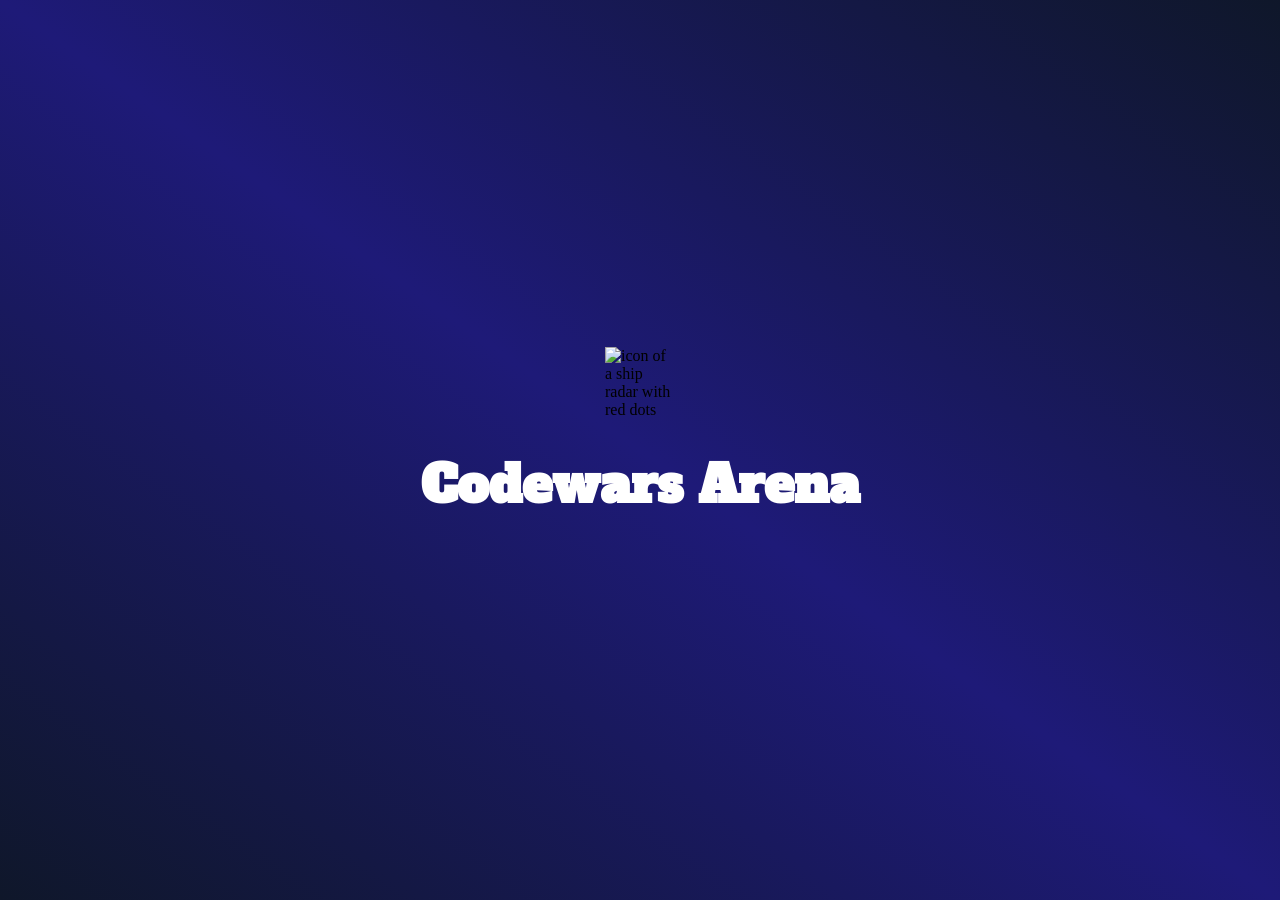
==== Project-Codewars-Leaderboard/index.html @ 8f067aca "edit necessary elements and css style" ====
<!DOCTYPE html>
<html lang="en">

<head>
  <meta charset="UTF-8">
  <meta name="viewport" content="width=device-width, initial-scale=1.0">
  <link rel="stylesheet" href="style.css">

  <!--FONTS-->

  <link rel="preconnect" href="https://fonts.googleapis.com">
  <link rel="preconnect" href="https://fonts.gstatic.com" crossorigin>
  <link
    href="https://fonts.googleapis.com/css2?family=Alfa+Slab+One&family=Inter:ital,opsz,wght@0,14..32,100..900;1,14..32,100..900&display=swap"
    rel="stylesheet">
  <title>Codewars leaderboard</title>
</head>

<body>

  <img src="images/radar.png" alt="icon of a ship radar with red dots" id="icon">
  <h1>Codewars Arena</h1>


</body>

<script src="index.mjs" type="module"></script>

</html>
---- Project-Codewars-Leaderboard/style.css ----
:root {
    --backgroundcolor: linear-gradient(to bottom left, #0f172a, #1e1a78, #0f172a);
    --height-full: 

}

html, body {
   background: var(--backgroundcolor);
   height: 100%;
   margin: 0;
}

body { 
    display:flex; 
    flex-direction: column;
    justify-content:center; 
    align-items:center; 

}

 #icon {
    height: 70px;
     width: 70px;
 }

 .alfa-slab-one-regular {
  font-family: "Alfa Slab One", serif;
  font-weight: 400;
  font-style: normal;
}

h1 {
    font-family: "Alfa Slab One";
    color: white;
    font-size: 50px;
}
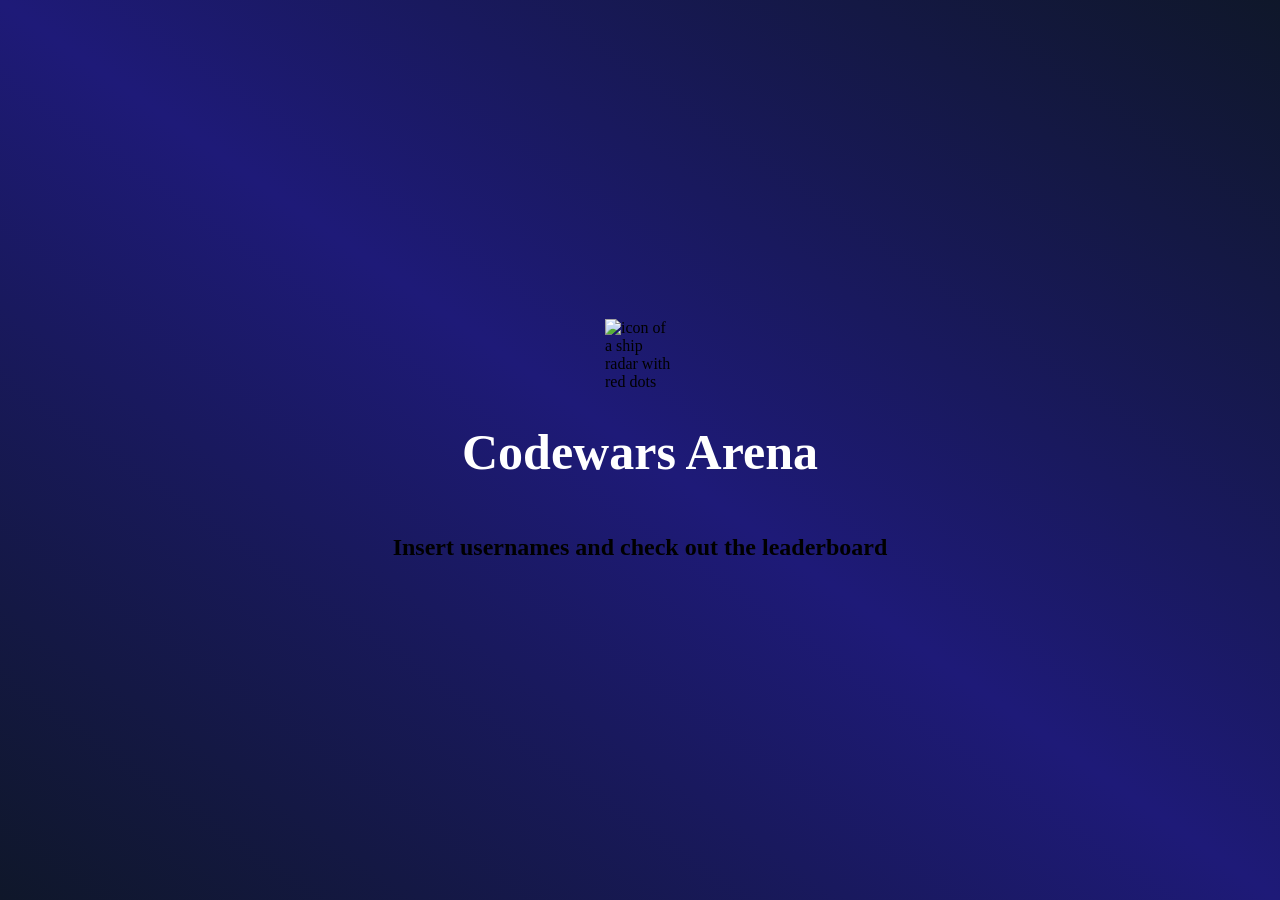
==== commit 001362f4: "update font links and replace radar image with sword icon in index.html" ====
--- a/Project-Codewars-Leaderboard/index.html
+++ b/Project-Codewars-Leaderboard/index.html
@@ -7,21 +7,23 @@
   <link rel="stylesheet" href="style.css">
 
   <!--FONTS-->
-
   <link rel="preconnect" href="https://fonts.googleapis.com">
   <link rel="preconnect" href="https://fonts.gstatic.com" crossorigin>
   <link
-    href="https://fonts.googleapis.com/css2?family=Alfa+Slab+One&family=Inter:ital,opsz,wght@0,14..32,100..900;1,14..32,100..900&display=swap"
+    href="https://fonts.googleapis.com/css2?family=Gravitas+One&family=Kanit:ital,wght@0,100;0,200;0,300;0,400;0,500;0,600;0,700;0,800;0,900;1,100;1,200;1,300;1,400;1,500;1,600;1,700;1,800;1,900&display=swap"
     rel="stylesheet">
+
+
   <title>Codewars leaderboard</title>
 </head>
 
 <body>
 
-  <img src="images/radar.png" alt="icon of a ship radar with red dots" id="icon">
+  <img src="images/sword.png" alt="icon of a ship radar with red dots" id="icon">
   <h1>Codewars Arena</h1>
+  <h2>Insert usernames and check out the leaderboard</h2>
 
-
+  <div id="input-form"></div>
 </body>
 
 <script src="index.mjs" type="module"></script>
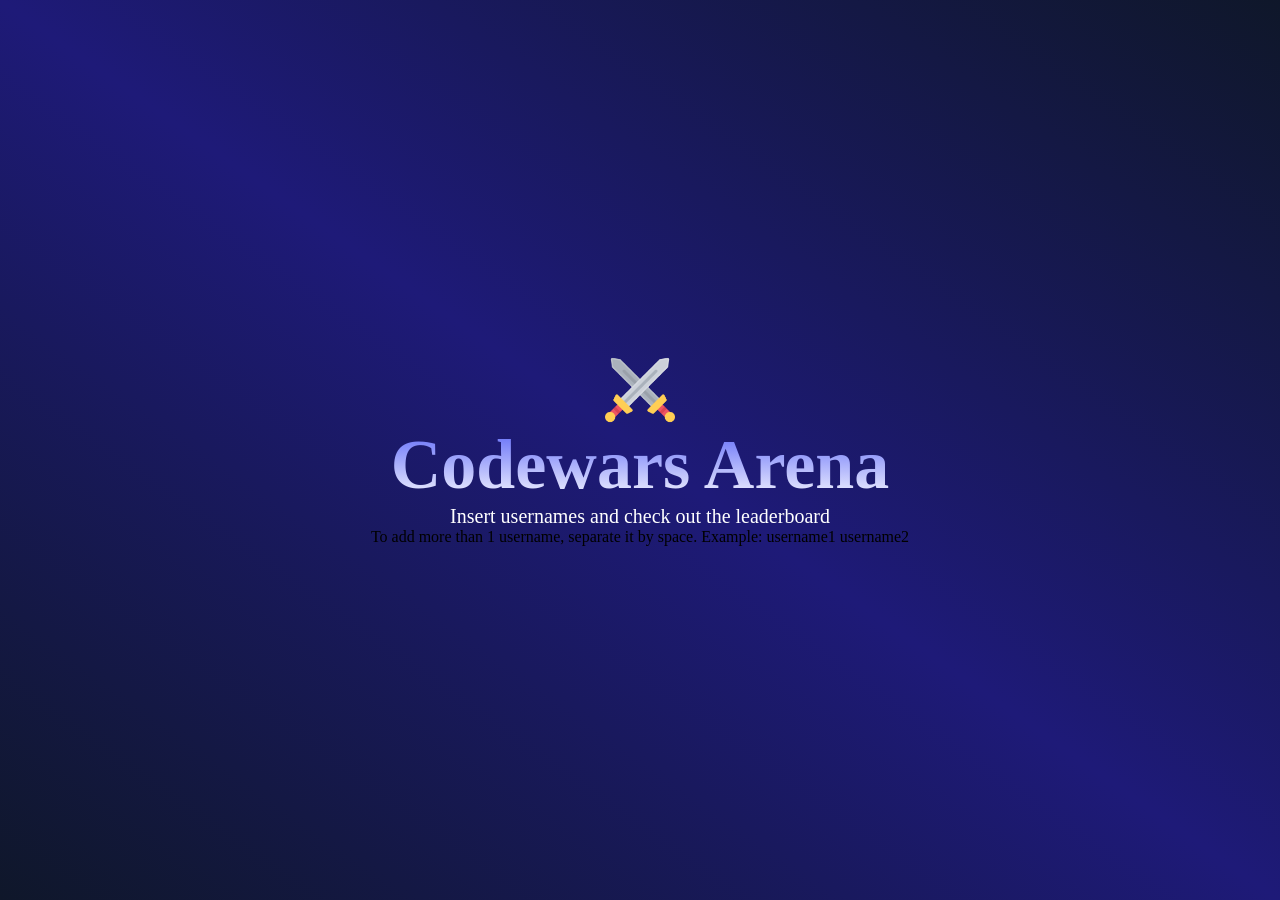
==== commit a007ee46: "add label for user input form to guide username entry" ====
--- a/Project-Codewars-Leaderboard/index.html
+++ b/Project-Codewars-Leaderboard/index.html
@@ -23,7 +23,11 @@
   <h1>Codewars Arena</h1>
   <h2>Insert usernames and check out the leaderboard</h2>
 
+
   <div id="input-form"></div>
+  <label for="input-form" id="for-input-user">To add more than 1 username, separate it by space. Example: username1
+    username2</label>
+
 </body>
 
 <script src="index.mjs" type="module"></script>
--- a/Project-Codewars-Leaderboard/style.css
+++ b/Project-Codewars-Leaderboard/style.css
@@ -1,6 +1,22 @@
+
+.kanit-bold {
+  font-family: "Kanit", sans-serif;
+  font-weight: 700;
+  font-style: normal;
+}
+
+.kanit-regular {
+  font-family: "Kanit-normal", sans-serif;
+  font-weight: 400;
+  font-style: normal;
+}
+
+
 :root {
     --backgroundcolor: linear-gradient(to bottom left, #0f172a, #1e1a78, #0f172a);
-    --height-full: 
+    --primary-font-h1: "Kanit";
+    --secondary-font-weight: "Kanit-normal";
+    --font-primary-color: white;
 
 }
 
@@ -23,14 +39,20 @@
      width: 70px;
  }
 
- .alfa-slab-one-regular {
-  font-family: "Alfa Slab One", serif;
-  font-weight: 400;
-  font-style: normal;
+h1 {
+    font-family: var(--primary-font-h1);
+    color: white;
+    font-size: 70px;
+    font-weight: bold;
+    background: -webkit-linear-gradient( #5863F8, white);
+    -webkit-background-clip: text;
+    -webkit-text-fill-color: transparent;
+    margin: 0;
 }
 
-h1 {
-    font-family: "Alfa Slab One";
-    color: white;
-    font-size: 50px;
+h2 {
+    color: var(--font-primary-color);
+    font: var(--secondary-font-weight);
+    font-size: 20px;
+    margin: 0;
 }
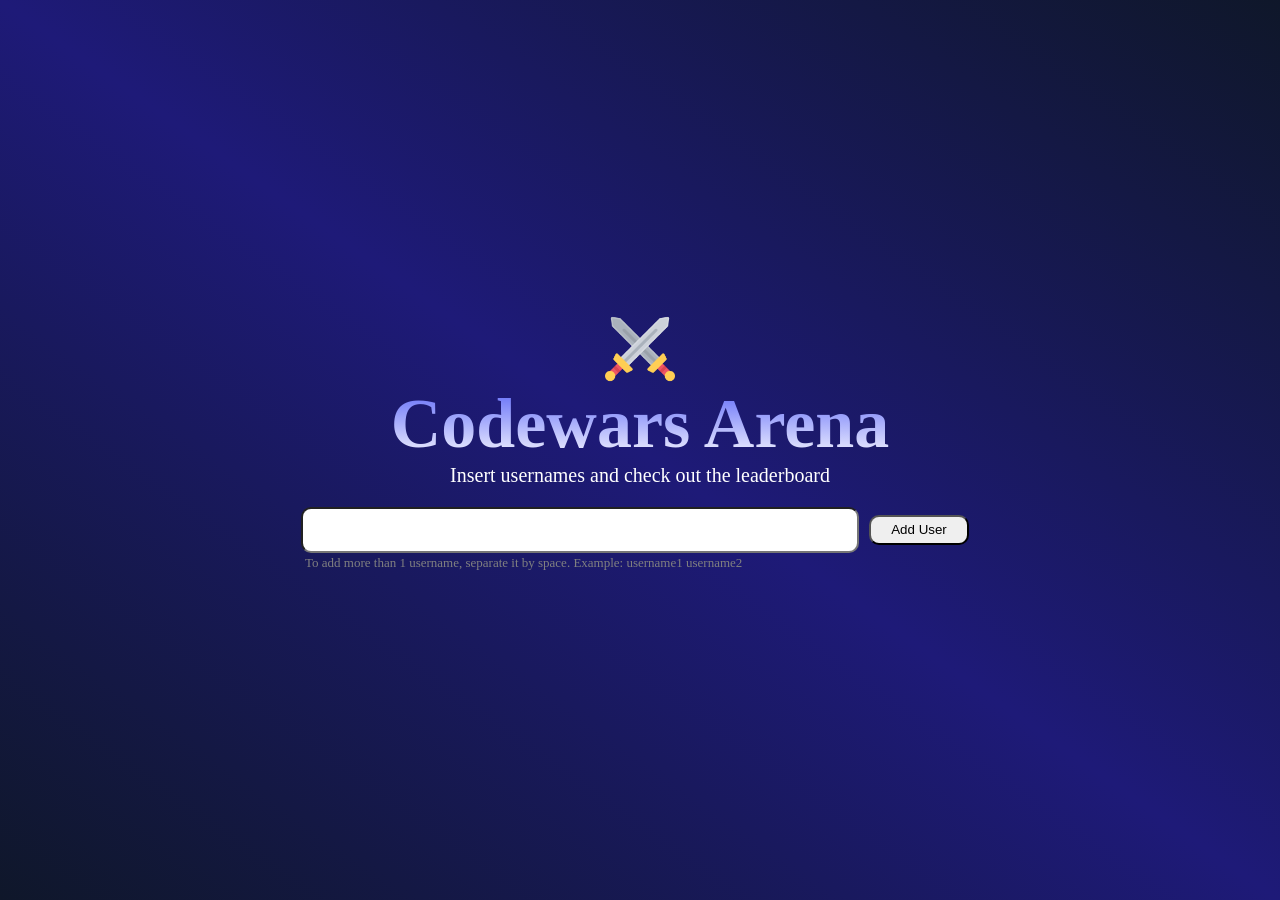
==== commit e73e6318: "Update the html and css for better file organizing" ====
--- a/Project-Codewars-Leaderboard/index.html
+++ b/Project-Codewars-Leaderboard/index.html
@@ -4,7 +4,7 @@
 <head>
   <meta charset="UTF-8">
   <meta name="viewport" content="width=device-width, initial-scale=1.0">
-  <link rel="stylesheet" href="style.css">
+  <link rel="stylesheet" href="styles/style.css">
 
   <!--FONTS-->
   <link rel="preconnect" href="https://fonts.googleapis.com">
--- a/Project-Codewars-Leaderboard/styles/style.css
+++ b/Project-Codewars-Leaderboard/styles/style.css
@@ -0,0 +1,83 @@
+
+.kanit-bold {
+  font-family: "Kanit", sans-serif;
+  font-weight: 700;
+  font-style: normal;
+}
+
+.kanit-regular {
+  font-family: "Kanit-normal", sans-serif;
+  font-weight: 400;
+  font-style: normal;
+}
+
+
+:root {
+    --backgroundcolor: linear-gradient(to bottom left, #0f172a, #1e1a78, #0f172a);
+    --primary-font-h1: "Kanit";
+    --secondary-font-weight: "Kanit-normal";
+    --font-primary-color: white;
+
+}
+
+html, body {
+   background: var(--backgroundcolor);
+   height: 100%;
+   margin: 0;
+}
+
+body { 
+    display:flex; 
+    flex-direction: column;
+    justify-content:center; 
+    align-items:center; 
+
+}
+
+ #icon {
+    height: 70px;
+     width: 70px;
+ }
+
+h1 {
+    font-family: var(--primary-font-h1);
+    color: white;
+    font-size: 70px;
+    font-weight: bold;
+    background: -webkit-linear-gradient( #5863F8, white);
+    -webkit-background-clip: text;
+    -webkit-text-fill-color: transparent;
+    margin: 0;
+}
+
+h2 {
+    color: var(--font-primary-color);
+    font: var(--secondary-font-weight);
+    font-size: 20px;
+    margin: 0;
+}
+
+#user-input {
+    width: 550px;
+    height: 40px;
+    border-radius: 10px;
+    margin-top: 20px;
+}
+
+#adding-user {
+    height: 30px;
+    width: 100px;
+    align-items: center;
+    margin: 10px;
+    border-radius: 10px;
+}
+
+#for-input-user {
+    width: 670px;
+    color: gray;
+    font-size: small;
+}
+
+#showing-users {
+    color: var(--font-primary-color);
+}
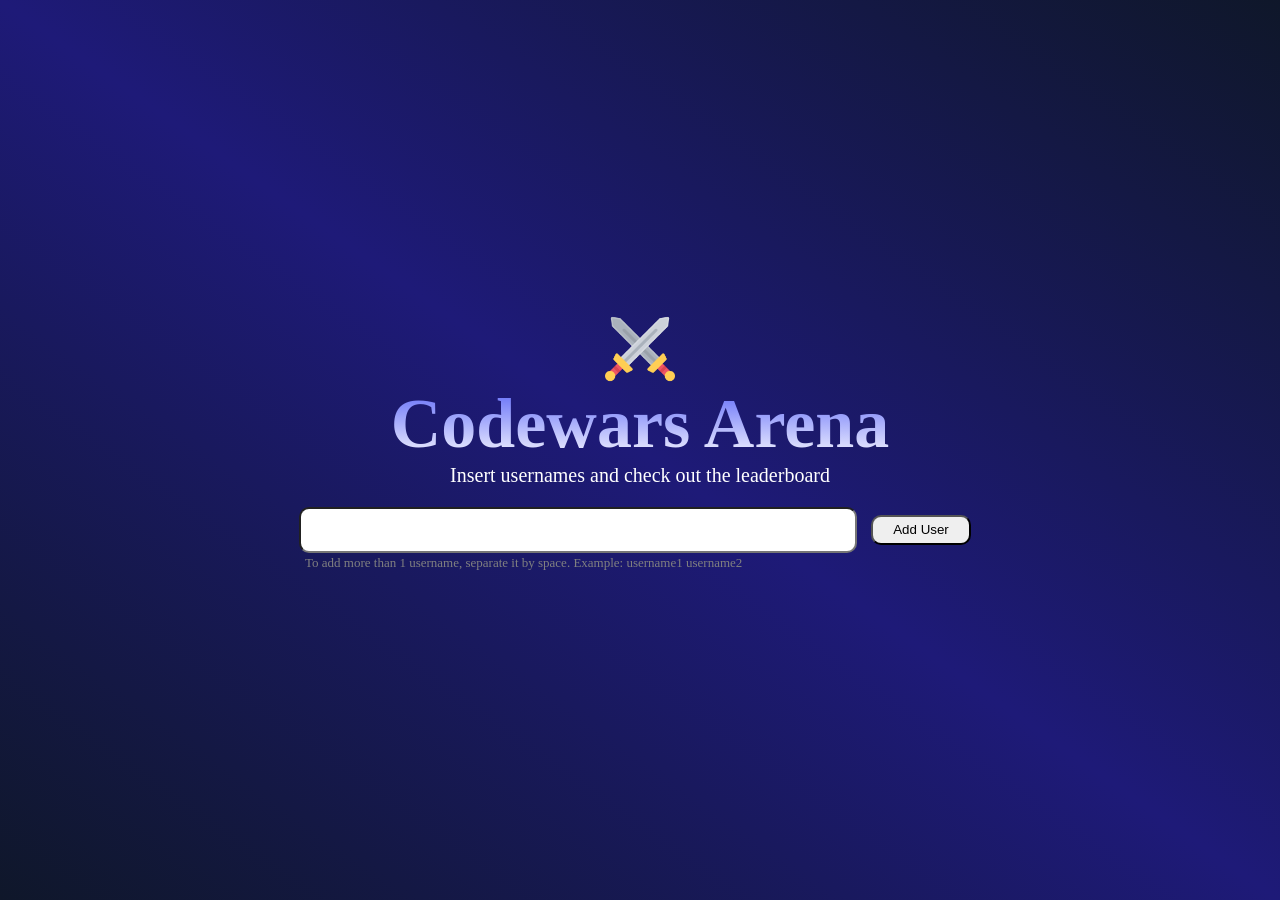
==== commit 94d16a43: "Merge pull request #1 from jannahpitogo/cleaning cleaned the code, remove from functions and fixed s" ====
--- a/Project-Codewars-Leaderboard/index.html
+++ b/Project-Codewars-Leaderboard/index.html
@@ -5,6 +5,7 @@
   <meta charset="UTF-8">
   <meta name="viewport" content="width=device-width, initial-scale=1.0">
   <link rel="stylesheet" href="styles/style.css">
+
 
   <!--FONTS-->
   <link rel="preconnect" href="https://fonts.googleapis.com">
@@ -22,10 +23,10 @@
   <img src="images/sword.png" alt="icon of a ship radar with red dots" id="icon">
   <h1>Codewars Arena</h1>
   <h2>Insert usernames and check out the leaderboard</h2>
-
-
-  <div id="input-form"></div>
-  <label for="input-form" id="for-input-user">To add more than 1 username, separate it by space. Example: username1
+  <div id="input-form">
+    <input type="text" id="user-input">
+  </div>
+  <label id="label-input_form" for="user-input">To add more than 1 username, separate it by space. Example: username1
     username2</label>
 
 </body>
--- a/Project-Codewars-Leaderboard/styles/style.css
+++ b/Project-Codewars-Leaderboard/styles/style.css
@@ -1,4 +1,3 @@
-
 .kanit-bold {
   font-family: "Kanit", sans-serif;
   font-weight: 700;
@@ -11,73 +10,83 @@
   font-style: normal;
 }
 
-
 :root {
-    --backgroundcolor: linear-gradient(to bottom left, #0f172a, #1e1a78, #0f172a);
-    --primary-font-h1: "Kanit";
-    --secondary-font-weight: "Kanit-normal";
-    --font-primary-color: white;
-
+  --backgroundcolor: linear-gradient(to bottom left, #0f172a, #1e1a78, #0f172a);
+  --primary-font-h1: "Kanit";
+  --secondary-font-weight: "Kanit-normal";
+  --font-primary-color: white;
+  --font-secondary-color: black;
+  --font-size-h1: 70px;
+  --font-size-h2: 20px;
+  --color-extra: gray;
+  /* --button-padding: 10px, 20px; */
 }
 
-html, body {
-   background: var(--backgroundcolor);
-   height: 100%;
-   margin: 0;
+html,
+body {
+  background: var(--backgroundcolor);
+  height: 100%;
+  margin: 0;
+  color: white;
 }
 
-body { 
-    display:flex; 
-    flex-direction: column;
-    justify-content:center; 
-    align-items:center; 
-
+body {
+  display: flex;
+  flex-direction: column;
+  justify-content: center;
+  align-items: center;
 }
 
- #icon {
-    height: 70px;
-     width: 70px;
- }
+#icon {
+  height: 70px;
+  width: 70px;
+}
 
 h1 {
-    font-family: var(--primary-font-h1);
-    color: white;
-    font-size: 70px;
-    font-weight: bold;
-    background: -webkit-linear-gradient( #5863F8, white);
-    -webkit-background-clip: text;
-    -webkit-text-fill-color: transparent;
-    margin: 0;
+  font-family: var(--primary-font-h1);
+  color: white;
+  font-size: var(--font-size-h1);
+  font-weight: bold;
+  background: -webkit-linear-gradient(#5863f8, white);
+  -webkit-background-clip: text;
+  -webkit-text-fill-color: transparent;
+  margin: 0;
 }
 
 h2 {
-    color: var(--font-primary-color);
-    font: var(--secondary-font-weight);
-    font-size: 20px;
-    margin: 0;
+  color: var(--font-primary-color);
+  font: var(--secondary-font-weight);
+  font-size: var(--font-size-h2);
+  margin: 0;
 }
 
 #user-input {
-    width: 550px;
-    height: 40px;
-    border-radius: 10px;
-    margin-top: 20px;
+  width: 550px;
+  height: 40px;
+  border-radius: 10px;
+  margin-top: 20px;
 }
 
 #adding-user {
-    height: 30px;
-    width: 100px;
-    align-items: center;
-    margin: 10px;
-    border-radius: 10px;
+  height: 30px;
+  width: 100px;
+  align-items: center;
+  margin: 10px;
+  border-radius: 10px;
 }
 
-#for-input-user {
-    width: 670px;
-    color: gray;
-    font-size: small;
+#label-input_form {
+  width: 670px;
+  color: var(--color-extra);
+  font-size: small;
 }
 
 #showing-users {
-    color: var(--font-primary-color);
-}+  color: var(--font-primary-color);
+}
+
+#submit-button {
+  color: var(--font-secondary-color);
+  background-color: var(--font-primary-color);
+  padding: 5px;
+}
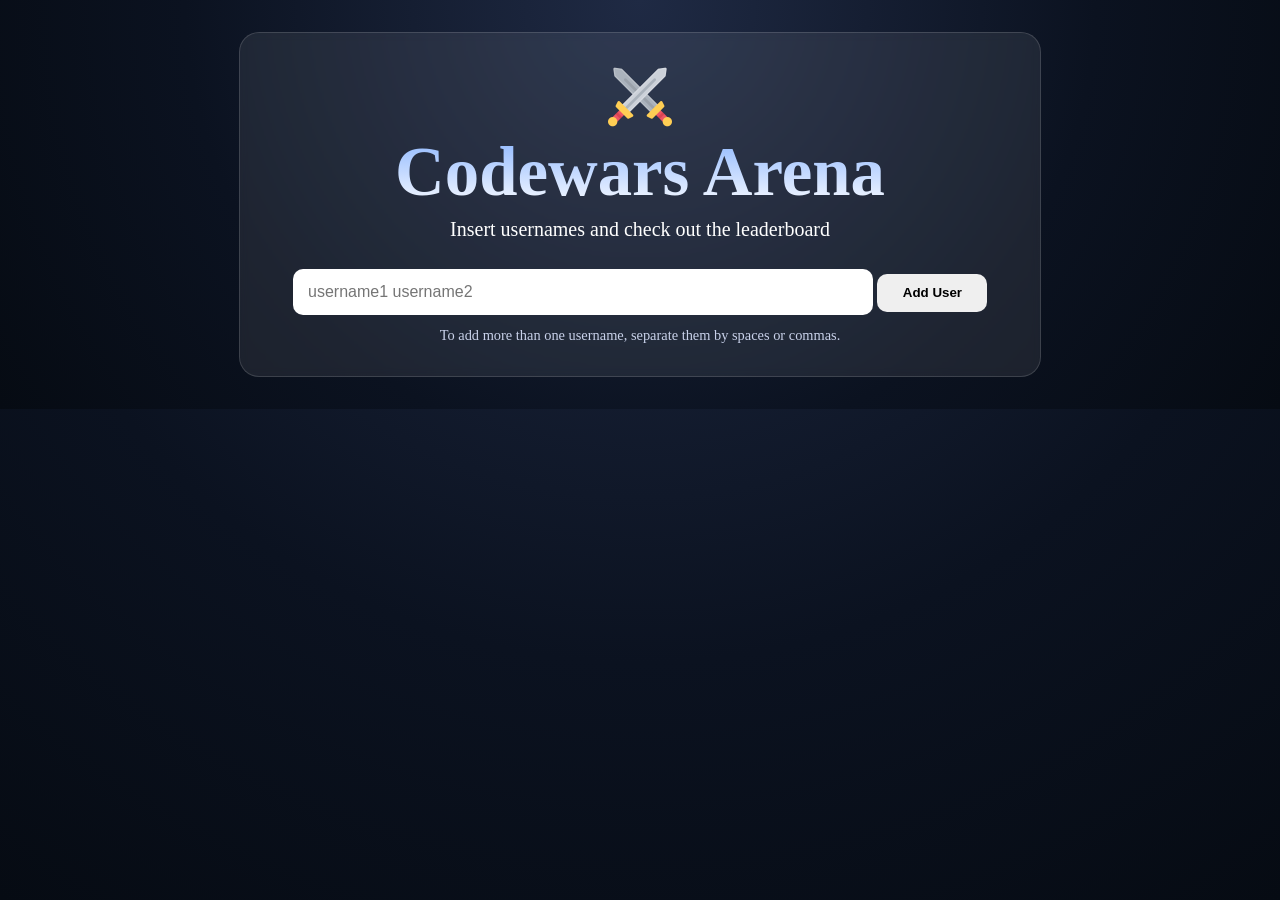
==== commit 617729de: "changed some designs and some functionalities." ====
--- a/Project-Codewars-Leaderboard/index.html
+++ b/Project-Codewars-Leaderboard/index.html
@@ -19,18 +19,25 @@
 </head>
 
 <body>
-
-  <img src="images/sword.png" alt="icon of a ship radar with red dots" id="icon">
-  <h1>Codewars Arena</h1>
-  <h2>Insert usernames and check out the leaderboard</h2>
-  <div id="input-form">
-    <input type="text" id="user-input">
-  </div>
-  <label id="label-input_form" for="user-input">To add more than 1 username, separate it by space. Example: username1
-    username2</label>
+  <main>
+    <img src="images/sword.png" alt="Crossed sword icon" id="icon">
+    <h1>Codewars Arena</h1>
+    <h2>Insert usernames and check out the leaderboard</h2>
+    <div id="input-form">
+      <label class="visually-hidden" for="user-input">Codewars usernames</label>
+      <input
+        type="text"
+        id="user-input"
+        placeholder="username1 username2"
+        aria-describedby="label-input_form"
+        autocomplete="off"
+      >
+    </div>
+    <p id="label-input_form">To add more than one username, separate them by spaces or commas.</p>
+  </main>
 
 </body>
 
 <script src="index.mjs" type="module"></script>
 
-</html>+</html>
--- a/Project-Codewars-Leaderboard/styles/style.css
+++ b/Project-Codewars-Leaderboard/styles/style.css
@@ -11,43 +11,53 @@
 }
 
 :root {
-  --backgroundcolor: linear-gradient(to bottom left, #0f172a, #1e1a78, #0f172a);
+  --backgroundcolor: radial-gradient(circle at top, #1f2a44, #0b1220 60%, #060b13);
   --primary-font-h1: "Kanit";
-  --secondary-font-weight: "Kanit-normal";
+  --secondary-font-weight: "Kanit";
   --font-primary-color: white;
-  --font-secondary-color: black;
-  --font-size-h1: 70px;
+  --font-secondary-color: #0b1220;
+  --font-size-h1: clamp(2.2rem, 7vw, 4.3rem);
   --font-size-h2: 20px;
-  --color-extra: gray;
-  /* --button-padding: 10px, 20px; */
+  --color-extra: #c9d2ea;
+  --surface: rgba(255, 255, 255, 0.08);
+  --focus-ring: #9dd8ff;
 }
 
 html,
 body {
   background: var(--backgroundcolor);
-  height: 100%;
+  min-height: 100%;
   margin: 0;
   color: white;
 }
 
 body {
   display: flex;
-  flex-direction: column;
   justify-content: center;
   align-items: center;
+  padding: 2rem 1rem;
+}
+
+main {
+  width: min(760px, 95vw);
+  text-align: center;
+  background: var(--surface);
+  border: 1px solid rgba(255, 255, 255, 0.14);
+  border-radius: 20px;
+  padding: 2rem 1.25rem;
+  backdrop-filter: blur(4px);
 }
 
 #icon {
-  height: 70px;
-  width: 70px;
+  height: 64px;
+  width: 64px;
 }
 
 h1 {
   font-family: var(--primary-font-h1);
-  color: white;
   font-size: var(--font-size-h1);
   font-weight: bold;
-  background: -webkit-linear-gradient(#5863f8, white);
+  background: -webkit-linear-gradient(#89b4ff, #ffffff);
   -webkit-background-clip: text;
   -webkit-text-fill-color: transparent;
   margin: 0;
@@ -55,38 +65,82 @@
 
 h2 {
   color: var(--font-primary-color);
-  font: var(--secondary-font-weight);
+  font-family: var(--secondary-font-weight);
   font-size: var(--font-size-h2);
-  margin: 0;
+  margin: 0.4rem 0 1rem;
+  font-weight: 400;
 }
 
 #user-input {
-  width: 550px;
-  height: 40px;
+  width: min(100%, 550px);
+  height: 44px;
   border-radius: 10px;
-  margin-top: 20px;
+  margin-top: 0.75rem;
+  border: 1px solid rgba(255, 255, 255, 0.25);
+  padding: 0 0.9rem;
+  font-size: 1rem;
 }
 
 #adding-user {
-  height: 30px;
-  width: 100px;
-  align-items: center;
-  margin: 10px;
+  height: 38px;
+  min-width: 110px;
+  margin: 0.75rem 0;
   border-radius: 10px;
+  border: none;
+  font-weight: 600;
+  cursor: pointer;
 }
 
 #label-input_form {
-  width: 670px;
+  width: min(100%, 670px);
   color: var(--color-extra);
-  font-size: small;
+  font-size: 0.9rem;
+  margin: 0.2rem auto 0;
 }
 
-#showing-users {
+#showing-users,
+#more-user-container {
   color: var(--font-primary-color);
+  min-height: 1.25rem;
 }
 
 #submit-button {
   color: var(--font-secondary-color);
   background-color: var(--font-primary-color);
-  padding: 5px;
+  border: none;
+  border-radius: 10px;
+  padding: 0.55rem 0.9rem;
+  margin-top: 0.6rem;
+  font-weight: 700;
+  cursor: pointer;
 }
+
+button:focus-visible,
+input:focus-visible,
+a:focus-visible {
+  outline: 3px solid var(--focus-ring);
+  outline-offset: 2px;
+}
+
+.visually-hidden {
+  position: absolute;
+  width: 1px;
+  height: 1px;
+  padding: 0;
+  margin: -1px;
+  overflow: hidden;
+  clip: rect(0, 0, 0, 0);
+  white-space: nowrap;
+  border: 0;
+}
+
+@media (max-width: 640px) {
+  main {
+    padding: 1.5rem 1rem;
+  }
+
+  #adding-user,
+  #submit-button {
+    width: 100%;
+  }
+}
